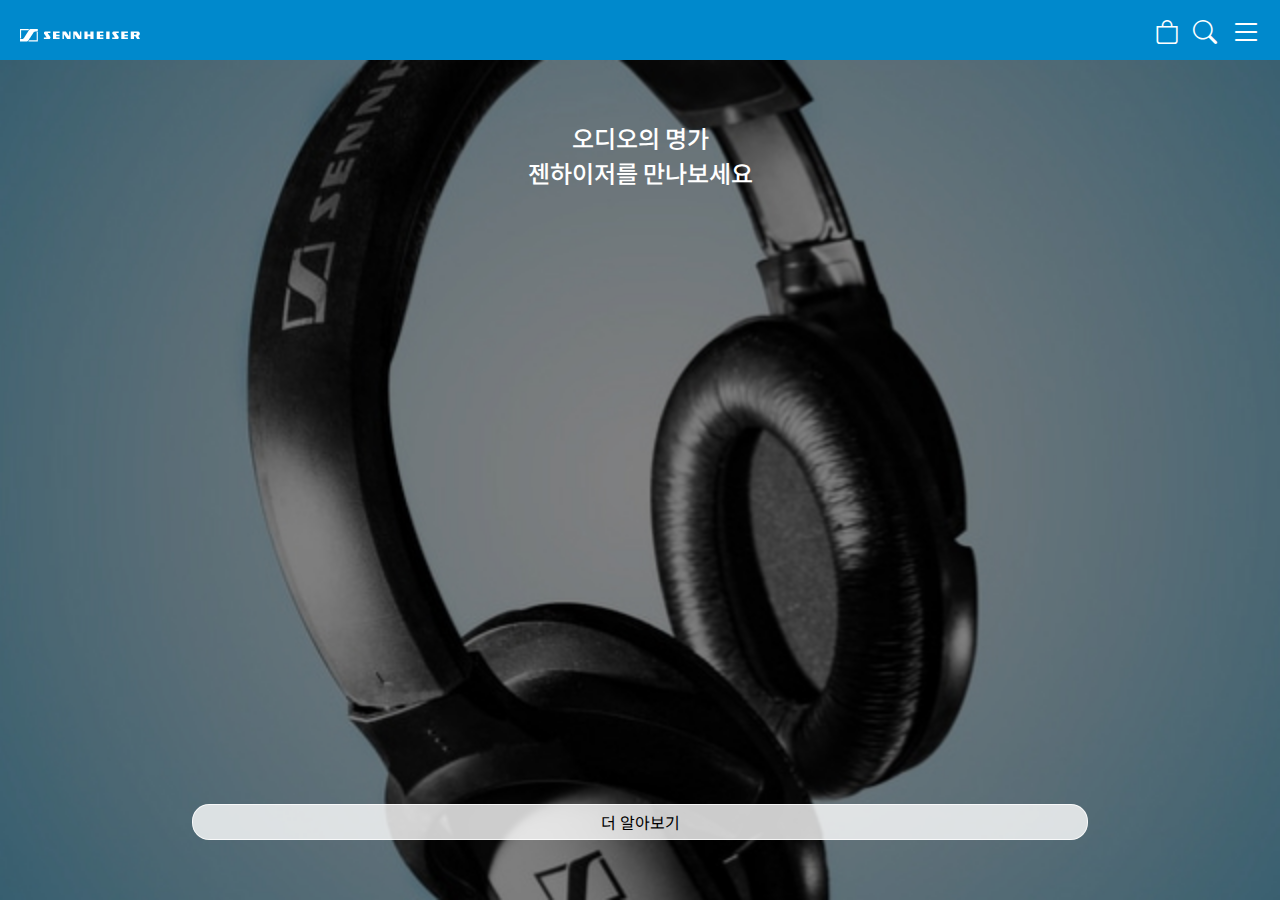
==== index.html @ 851722eb "Add files via upload" ====
<!DOCTYPE html>
<html lang="en">
<head>
    <meta charset="UTF-8">
    <meta http-equiv="X-UA-Compatible" content="IE=edge">
    <meta name="viewport" content="width=device-width, initial-scale=1.0">
    <title>젠하이저 브랜드 샵</title>
    <link rel="stylesheet" href="css/style.css">
    <script src="https://ajax.googleapis.com/ajax/libs/jquery/3.6.0/jquery.min.js"></script>
    <script src="js/app.js"></script>
</head>
<body id="home">
    <header id="main-header">
        <h1>
            <a href="./">
                <img src="images/logo.svg" alt="젠하이저">
            </a>
        </h1>
        <nav id="icon-menu">
            <a href="#"><i class="bi bi-bag"></i></a>
            <a href="#"><i class="bi bi-search"></i></a>
            <button id="toggle-btn"><i class="bi bi-list"></i></button>
        </nav>
        <nav id="gnb">
            <ul>
                <li><a href="about.html">젠하이저</a></li>
                <li><a href="poducts.html">신상품</a></li>
                <li><a href="poducts.html">헤드폰</a></li>
                <li><a href="#">고객지원</a></li>
                <li><a href="#">FAQs</a></li>
                <li><a href="#">주문조회</a></li>
            </ul>
            <button id="btn-close"><i class="bi bi-x"></i></button>
        </nav>
    </header>

    <!-- 타이틀 비주얼 -->

    <main>
        <h1>오디오의 명가<br> 
            젠하이저를 만나보세요
        </h1>
        <a href="poducts.html" class="btn-cta">더 알아보기</a>
    </main>

</body>
</html>
---- css/style.css ----
/* 초기화 코드 */
@import url(reset.css);
/* 웹 폰트  */
@import url('https://fonts.googleapis.com/css2?family=Noto+Sans+KR:wght@400;500;700&display=swap');
/* bootstrap icon */
@import url("https://cdn.jsdelivr.net/npm/bootstrap-icons@1.8.3/font/bootstrap-icons.css");

:root{
    --mian--color:#0089CC;
    --bg--color1:#363636;
    --bg--color2:#000000;
    --header-height:60px;
}

body{
    font-family: 'Noto Sans KR', sans-serif;
    font-size: 14px;
}

#main-header {
    width: 100%;
    height: var(--header-height);
    background-color: var(--mian--color);
    padding-left: 20px;
    padding-right: 20px;
    display: flex;
    align-items: center;
    justify-content: space-between;
}



.bi {
    font-size: 24px;
}

#icon-menu a, #icon-menu button{
    margin-left: 1em;
    color: #fff;

}

#icon-menu button{
    border-style: none;
    background-color: transparent;
    width: 30px;
    height: 30px;
}

.bi-list{
    font-size: 32px;
}

#icon-menu{
    display: flex;
    align-items: center;
}


/* home 타이틀 비주얼 */
#home main{
    background: #ccc;
    /* 100퍼에 헤더 높이값 (60px)을 뺀다 */
    height: calc(100vh - var(--header-height));
    text-align: center;
    display: flex;
    flex-direction: column;
    justify-content: space-between;    
    padding-top: 60px;
    padding-bottom: 60px;
    background-image: url(/images/img01.jpg);
    background-size: cover;
    background-position: center;
    color: #fff;
    align-items: center;
}

#home main h1{
    font-weight: 500;
    font-size: 24px;
}

#home .btn-cta{
    width: 70%;
    background: #fff;
    color: #000000;
    font-size: 16px;
    font-weight: normal;
    padding-top: 5px;
    padding-bottom: 5px;
    border-radius: 17px;
    background: rgba(255, 255, 255, 0.8);
    border: 1px solid rgba(255, 255, 255, 0.8); 
    
}


.category-menu{
    display: flex;
    flex-wrap: nowrap;
    outline: 1px solid #ccc;
    padding-left: 20px;
    overflow: scroll;
    
}
.category-menu a{
    white-space: nowrap;
    margin-right: 5px;
}


/* gnb toggle */
#gnb {
    /* display: none; */
    background: #fff;
    position: fixed;
    width: 85%;
    height: 100vh;
    top: 0;
    right: 0;

    transform: translateX(100%);
    transition-duration: 0.4%;
}
#gnb.on{
    transform: translateX(0%);
}


#gnb ul {
    position: absolute;
    width: 100%;
    top: 51px;
    font-size: 16px;
    color: #000;
}
#gnb ul li {
    border-bottom: 1px solid rgba(0, 0, 0, 0.2);

}
#gnb ul li  a{
    color: #333;
    display: block;
    padding-left: 20px;
    padding-right: 20px;
    padding-bottom: 10px;
    padding-top: 10px;
    
}
#btn-close {
    position: absolute;
    right: 10px;
    top: 20px;

    width: 32px;
    height: 32px;
    font-size: 18.67px;
    background-color: transparent;
    border-style: none;
}

.bi-x{
    font-size: 32px;
}

/* poducts */
.container{
    width: 100%;
    padding-top: 25px;
    padding-left: 20px;
    padding-right: 20px;
    /* padding-bottom: 50px; */
}





.btn-small{
    background: var(--mian--color);
    color: #fff;
    padding: 5px 15px;
    border-radius: 5px;
    display: inline-block;
    margin-right: 2px;
}
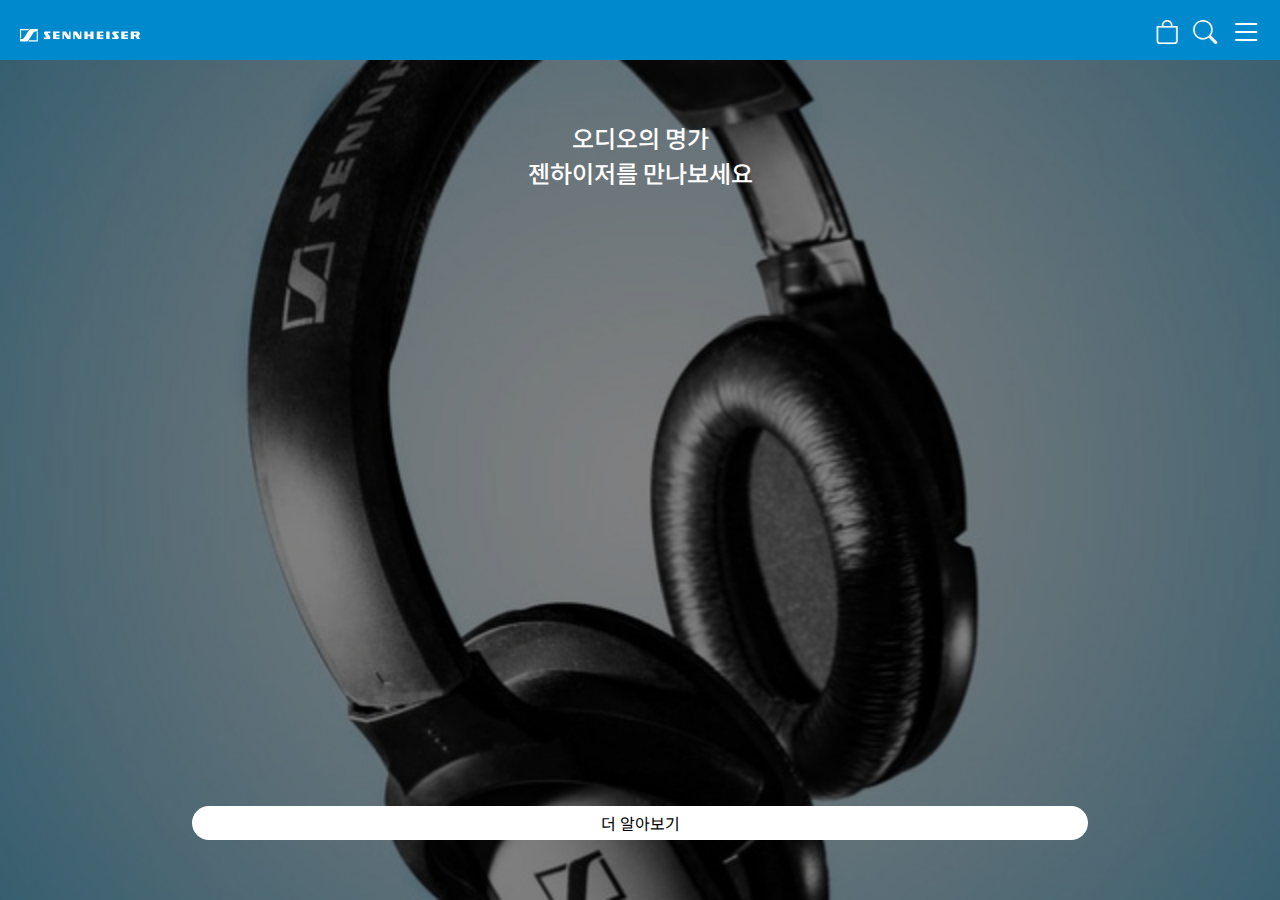
==== commit 3898d48c: "Add files via upload" ====
--- a/index.html
+++ b/index.html
@@ -1,47 +1,65 @@
 <!DOCTYPE html>
 <html lang="en">
 <head>
-    <meta charset="UTF-8">
-    <meta http-equiv="X-UA-Compatible" content="IE=edge">
-    <meta name="viewport" content="width=device-width, initial-scale=1.0">
-    <title>젠하이저 브랜드 샵</title>
-    <link rel="stylesheet" href="css/style.css">
-    <script src="https://ajax.googleapis.com/ajax/libs/jquery/3.6.0/jquery.min.js"></script>
-    <script src="js/app.js"></script>
+  <meta charset="UTF-8">
+  <meta http-equiv="X-UA-Compatible" content="IE=edge">
+  <meta name="viewport" content="width=device-width, initial-scale=1.0">
+  <title>젠하이저 브랜드 샵</title>
+  <link rel="stylesheet" href="css/style.css">
+  <script src="https://ajax.googleapis.com/ajax/libs/jquery/3.6.0/jquery.min.js"></script>
+  <script src="js/app.js"></script>
 </head>
 <body id="home">
-    <header id="main-header">
-        <h1>
-            <a href="./">
-                <img src="images/logo.svg" alt="젠하이저">
-            </a>
-        </h1>
-        <nav id="icon-menu">
-            <a href="#"><i class="bi bi-bag"></i></a>
-            <a href="#"><i class="bi bi-search"></i></a>
-            <button id="toggle-btn"><i class="bi bi-list"></i></button>
-        </nav>
-        <nav id="gnb">
-            <ul>
-                <li><a href="about.html">젠하이저</a></li>
-                <li><a href="poducts.html">신상품</a></li>
-                <li><a href="poducts.html">헤드폰</a></li>
-                <li><a href="#">고객지원</a></li>
-                <li><a href="#">FAQs</a></li>
-                <li><a href="#">주문조회</a></li>
-            </ul>
-            <button id="btn-close"><i class="bi bi-x"></i></button>
-        </nav>
-    </header>
+  <header id="main-header">
+    <h1>
+      <a href="./">
+        <img src="images/logo.svg" alt="젠하이저">
+      </a>
+    </h1>
+    <nav id="icon-menu">
+      <a href="#"><i class="bi bi-bag"></i></a>
+      <a href="#"><i class="bi bi-search"></i></a>
+      <button id="toggle-btn"><i class="bi bi-list"></i></button>
+    </nav>
+    <nav id="gnb">
+      <ul>
+        <li><a href="about.html">젠하이저 소개</a></li>
+        <li><a href="products.html">신상품</a></li>
+        <li><a href="products.html">헤드폰</a></li>
+        <li><a href="#">고객지원</a></li>
+        <li><a href="#">FAQs</a></li>
+        <li><a href="#">주문조회</a></li>
+      </ul>
+      <button id="btn-close"><i class="bi bi-x"></i></button>
+    </nav>
+  </header>
 
-    <!-- 타이틀 비주얼 -->
+  <!-- 타이틀 비주얼 -->
+  <main>
+    <h1>오디오의 명가<br>
+      젠하이저를 만나보세요
+    </h1>
+    <a href="products.html" class="btn-cta">더 알아보기</a>
+  </main>
 
-    <main>
-        <h1>오디오의 명가<br> 
-            젠하이저를 만나보세요
-        </h1>
-        <a href="poducts.html" class="btn-cta">더 알아보기</a>
-    </main>
-
+  <!-- 검색 UI -->
+  <!-- <div class="search-box">
+    <form class="search-box-container">
+      <input 
+        type="search" 
+        id="search"
+        placeholder="검색"
+        required
+      >
+      <div class="button-group">
+        <button id="submit" type="submit">
+          <i class="bi bi-search"></i>
+        </button>
+        <button class="btn-close">
+          <i class="bi bi-x-lg"></i>
+        </button>
+      </div>
+    </form>
+  </div> -->
 </body>
 </html>--- a/css/style.css
+++ b/css/style.css
@@ -1,186 +1,312 @@
-/* 초기화 코드 */
-@import url(reset.css);
-/* 웹 폰트  */
+@import url('reset.css');
 @import url('https://fonts.googleapis.com/css2?family=Noto+Sans+KR:wght@400;500;700&display=swap');
-/* bootstrap icon */
 @import url("https://cdn.jsdelivr.net/npm/bootstrap-icons@1.8.3/font/bootstrap-icons.css");
-
-:root{
-    --mian--color:#0089CC;
-    --bg--color1:#363636;
-    --bg--color2:#000000;
-    --header-height:60px;
-}
-
-body{
-    font-family: 'Noto Sans KR', sans-serif;
-    font-size: 14px;
+@import url('sub.css');
+
+:root {
+  --main-color: #0089CC;
+  --bg-color1: #363636;
+  --bg-color2: #000;
+  --text-color: #fff;
+  --header-height: 60px;
+}
+
+body {
+  font-family: 'Noto Sans KR', sans-serif;
+  font-size: 14px;
+  font-weight: normal;
+  background-color: var(--bg-color2);
+  color: var(--text-color);
+}
+
+button {
+  cursor: pointer;
+}
+
+.btn-small, .btn-large {
+  background: var(--main-color);
+  color: #fff;
+  padding: 5px 20px;
+  border-radius: 5px;
+  display: inline-block;
+  text-align: center;
+}
+
+.btn-large {
+  display: block;
+  padding-top: 8px;
+  padding-bottom: 8px;
+  font-size: 13px;
+}
+
+/* 선 스타일 버튼 */
+.btn-large.btn-outline {
+  background: transparent;
+  color: #fff;
+  border: 1px solid #fff;
+}
+
+.container {
+  width: 100%;
+  padding-top: 25px;
+  /* padding-bottom: 50px; */
+  padding-left: 20px;
+  padding-right: 20px;
+  outline: 1px solid #ccc;
+}
+
+/* 메인 콘텐츠 공통부 하단 영역 여백 */
+.main .container {
+  padding-bottom: 100px;
+  
+}
+
+.row {
+  display: flex;
 }
 
 #main-header {
-    width: 100%;
-    height: var(--header-height);
-    background-color: var(--mian--color);
-    padding-left: 20px;
-    padding-right: 20px;
-    display: flex;
-    align-items: center;
-    justify-content: space-between;
-}
-
-
+  width: 100%;
+  height: var(--header-height);
+  background-color: var(--main-color);
+  padding-left: 20px;
+  padding-right: 20px;
+  display: flex;
+  align-items: center;
+  justify-content: space-between;
+}
 
 .bi {
-    font-size: 24px;
-}
-
-#icon-menu a, #icon-menu button{
-    margin-left: 1em;
-    color: #fff;
-
-}
-
-#icon-menu button{
-    border-style: none;
-    background-color: transparent;
-    width: 30px;
-    height: 30px;
-}
-
-.bi-list{
-    font-size: 32px;
-}
-
-#icon-menu{
-    display: flex;
-    align-items: center;
-}
-
+  font-size: 24px;
+}
+
+#icon-menu a, #icon-menu button {
+  margin-left: 1em;
+  color: #fff;
+}
+
+#icon-menu button {
+  border-style: none;
+  background-color: transparent;
+  /* outline: 1px solid red; */
+  width: 30px;
+  height: 30px;
+}
+
+.bi-list {
+  font-size: 32px;
+}
+
+#icon-menu {
+  display: flex;
+  align-items: center;
+}
 
 /* home 타이틀 비주얼 */
-#home main{
-    background: #ccc;
-    /* 100퍼에 헤더 높이값 (60px)을 뺀다 */
-    height: calc(100vh - var(--header-height));
-    text-align: center;
-    display: flex;
-    flex-direction: column;
-    justify-content: space-between;    
-    padding-top: 60px;
-    padding-bottom: 60px;
-    background-image: url(/images/img01.jpg);
-    background-size: cover;
-    background-position: center;
-    color: #fff;
-    align-items: center;
-}
-
-#home main h1{
-    font-weight: 500;
-    font-size: 24px;
-}
-
-#home .btn-cta{
-    width: 70%;
-    background: #fff;
-    color: #000000;
-    font-size: 16px;
-    font-weight: normal;
-    padding-top: 5px;
-    padding-bottom: 5px;
-    border-radius: 17px;
-    background: rgba(255, 255, 255, 0.8);
-    border: 1px solid rgba(255, 255, 255, 0.8); 
-    
-}
-
-
-.category-menu{
-    display: flex;
-    flex-wrap: nowrap;
-    outline: 1px solid #ccc;
-    padding-left: 20px;
-    overflow: scroll;
-    
-}
-.category-menu a{
-    white-space: nowrap;
-    margin-right: 5px;
-}
-
+#home main {
+  background: #ccc;
+  height: calc(100vh - var(--header-height));
+  text-align: center;
+
+  display: flex;
+  flex-direction: column;
+  justify-content: space-between;
+  padding-top: 60px;
+  padding-bottom: 60px;
+  background-image: url('../images/img01.jpg');
+  background-size: cover;
+  background-position: center;
+  color: #fff;
+  align-items: center;
+}
+
+main h1 {
+  font-weight: 500;
+  font-size: 24px;
+}
+
+.btn-cta {
+   width: 70%;
+   background: #fff;
+   color: #000;
+   font-size: 16px;
+   padding-top: 5px;
+   padding-bottom: 5px;
+   border-radius: 17px;;
+}
+
+/* 카테고리 쏘시지 메뉴(스크롤 콘텐츠) */
+.category-menu {
+  display: flex;
+  outline: 1px solid #ccc;
+  padding-left: 20px;
+  overflow: scroll;
+  margin-top: 20px;
+}
+
+.category-menu a {
+  white-space: nowrap;
+  margin-right: 5px;
+}
+
+/* 스크롤바 감추기 */
+::-webkit-scrollbar {
+  display: none;
+}
 
 /* gnb toggle */
 #gnb {
-    /* display: none; */
-    background: #fff;
-    position: fixed;
-    width: 85%;
-    height: 100vh;
-    top: 0;
-    right: 0;
-
-    transform: translateX(100%);
-    transition-duration: 0.4%;
-}
-#gnb.on{
-    transform: translateX(0%);
-}
-
+  /* display: none; */
+  background-color: #fff;
+  position: fixed;
+  width: 85%;
+  height: 100vh;
+  top: 0;
+  right: 0;
+  transform: translateX(100%);
+  transition-duration: 0.4s;
+  z-index: 999;
+}
+
+#gnb.on {
+  transform: translateX(0%);
+}
 
 #gnb ul {
-    position: absolute;
-    width: 100%;
-    top: 51px;
-    font-size: 16px;
-    color: #000;
-}
+  position: absolute;
+  width: 100%;
+  top: 51px;
+  font-size: 16px;
+  color: #000;
+}
+
 #gnb ul li {
-    border-bottom: 1px solid rgba(0, 0, 0, 0.2);
-
-}
-#gnb ul li  a{
-    color: #333;
-    display: block;
-    padding-left: 20px;
-    padding-right: 20px;
-    padding-bottom: 10px;
-    padding-top: 10px;
-    
-}
+  border-bottom: 1px solid rgba(0, 0, 0, 0.2);  
+}
+
+#gnb ul li a {
+  color: #333;
+  display: block;
+  padding-left: 20px;
+  padding-right: 20px;
+  padding-bottom: 10px;
+  padding-top: 10px;
+  font-weight: 400;
+}
+
 #btn-close {
-    position: absolute;
-    right: 10px;
-    top: 20px;
-
-    width: 32px;
-    height: 32px;
-    font-size: 18.67px;
-    background-color: transparent;
-    border-style: none;
-}
-
-.bi-x{
-    font-size: 32px;
-}
-
-/* poducts */
-.container{
-    width: 100%;
-    padding-top: 25px;
-    padding-left: 20px;
-    padding-right: 20px;
-    /* padding-bottom: 50px; */
-}
-
-
-
-
-
-.btn-small{
-    background: var(--mian--color);
-    color: #fff;
-    padding: 5px 15px;
-    border-radius: 5px;
-    display: inline-block;
-    margin-right: 2px;
+  position: absolute;
+  right: 15px;
+  top: 15px;
+
+  width: 32px;
+  height: 32px;
+  font-size: 18.67px;
+  background-color: transparent;
+  border-style: none;
+  /* outline: 1px solid red; */
+}
+
+.bi-x {
+  font-size: 32px;
+}
+
+
+
+
+/* footer */
+#main-footer {
+  background-color: var(--bg-color1);
+  text-align: center;
+  padding-top: 30px;
+  padding-bottom: 30px;
+  font-size: 12px;
+  margin-top: 50px;
+}
+
+#main-footer a {
+  color: #fff;
+}
+
+#main-footer .sns-link {
+  margin-bottom: 20px;
+}
+
+#main-footer .sns-link a {
+  margin-right: 1rem;
+}
+
+#main-footer .sns-link a:last-child {
+  margin-right: 0;
+}
+
+#main-footer .footer-menu {
+  display: flex;
+  justify-content: center;
+  margin-bottom: 5px;
+}
+
+#main-footer .footer-menu strong {
+  font-weight: 500;
+}
+
+#main-footer .footer-menu span {
+  margin-left: 0.5rem;
+  margin-right: 0.5rem;
+  font-weight: 400;
+  font-size: 10px;
+  opacity: 0.6;
+}
+
+ 
+/* 검색 UI(모달) */
+.search-box {
+  position: fixed;
+  width: 100%;
+  height: 100vh;
+  background: #000;
+  left: 0; 
+  top: var(--header-height);
+  padding: 30px 20px;
+  z-index: 10;
+  display: none;
+}
+
+.search-box.on {
+  display: block;
+}
+
+
+
+.search-box .bi {
+  font-size: 14px;
+}
+
+.search-box-container {
+  border: 1px solid rgba(255, 255, 255, 0.3);
+  display: flex;
+  justify-content: space-between;
+}
+
+.search-box #search {
+  flex: 1;
+  background-color: transparent;
+  border-style: none;
+  padding: 6px 10px;
+  color: #fff;
+}
+
+#submit {
+  background-color: transparent;
+  color: #fff;
+  border-style: none;
+  padding: 6px 10px;
+}
+
+.search-box .button-group .btn-close {
+  background-color: transparent;
+  color: #fff;
+  border-style: none;
+  background: rgba(255, 255, 255, 0.3);
+  padding: 8px;
 }